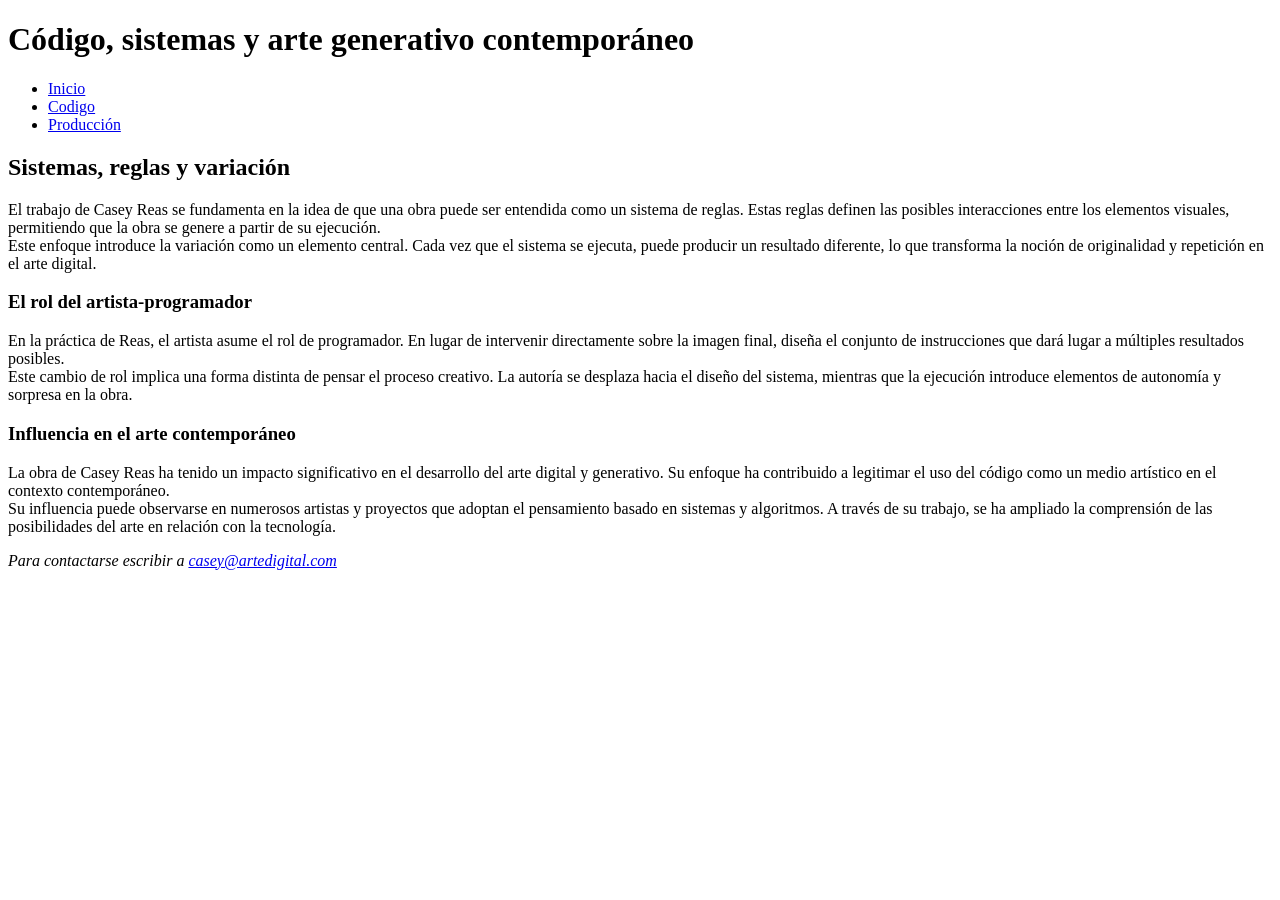
==== codigo.html @ 0ed300e7 "Estructura inicial del proyecto: carpetas, fotos y texto" ====
<!doctype html>
<html lang="es">
    <head>
        <meta charset="UTF-8">
        <title>Casey Reas</title>
    </head>
    <body>
        <header>
            <h1>Código, sistemas y arte generativo contemporáneo</h1>
        </header>
        <nav>
            <ul class="menu">
                <li><a href="index.html">Inicio</a></li>
                <li><a href="codigo.html">Codigo</a></li>
                <li><a href="produccion.html">Producción</a></li>
            </ul>
        </nav>
        <main>
            <section>
                <h2>Sistemas, reglas y variación</h2>
                <p>El trabajo de Casey Reas se fundamenta en la idea de que una obra puede ser entendida como un sistema de reglas. Estas reglas definen las posibles 
                    interacciones entre los elementos visuales, permitiendo que la obra se genere a partir de su ejecución.
                    <br>
                    Este enfoque introduce la variación como un elemento central. Cada vez que el sistema se ejecuta, puede producir un resultado diferente, lo que 
                    transforma la noción de originalidad y repetición en el arte digital.
                </p>
            </section>
            <section>
                <article>
                    <h3>El rol del artista-programador</h3>
                    <p>En la práctica de Reas, el artista asume el rol de programador. En lugar de intervenir directamente sobre la imagen final, diseña el conjunto 
                        de instrucciones que dará lugar a múltiples resultados posibles.
                        <br>
                        Este cambio de rol implica una forma distinta de pensar el proceso creativo. La autoría se desplaza hacia el diseño del sistema, mientras que 
                        la ejecución introduce elementos de autonomía y sorpresa en la obra.
                    </p>
                </article>
                <article>
                    <h3>Influencia en el arte contemporáneo</h3>
                    <p>La obra de Casey Reas ha tenido un impacto significativo en el desarrollo del arte digital y generativo. Su enfoque ha contribuido a legitimar 
                        el uso del código como un medio artístico en el contexto contemporáneo.
                        <br>
                        Su influencia puede observarse en numerosos artistas y proyectos que adoptan el pensamiento basado en sistemas y algoritmos. A través de su 
                        trabajo, se ha ampliado la comprensión de las posibilidades del arte en relación con la tecnología.
                    </p>
                </article>
            </section>
        </main>
        <footer>
            <address>
                <p>Para contactarse escribir a <a href="mailto:casey@artedigital.com">casey@artedigital.com</a></p>
            </address>
        </footer>
    </body>
</html>
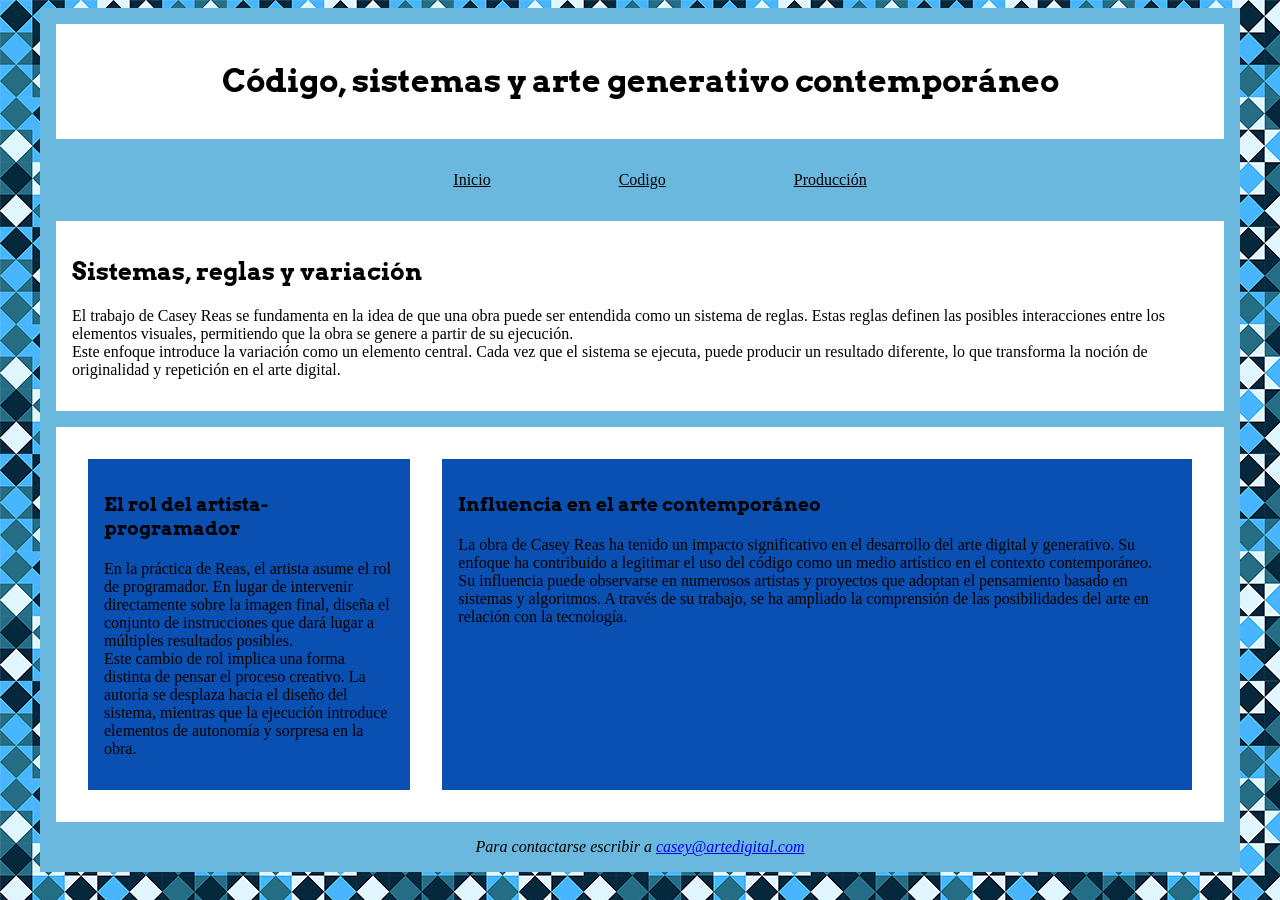
==== commit 984fbdc0: "Estructura html completa,  estilos de header, nav, columnas e imágenes" ====
--- a/codigo.html
+++ b/codigo.html
@@ -3,13 +3,18 @@
     <head>
         <meta charset="UTF-8">
         <title>Casey Reas</title>
+        <link rel="preconnect" href="https://fonts.googleapis.com">
+        <link rel="preconnect" href="https://fonts.gstatic.com" crossorigin>
+        <link href="https://fonts.googleapis.com/css2?family=Arvo:ital,wght@0,400;0,700;1,400;1,700&display=swap" rel="stylesheet">
+        <link rel="stylesheet" href="css/estilos.css">
     </head>
     <body>
+        <div id="contenedor">
         <header>
             <h1>Código, sistemas y arte generativo contemporáneo</h1>
         </header>
         <nav>
-            <ul class="menu">
+            <ul>
                 <li><a href="index.html">Inicio</a></li>
                 <li><a href="codigo.html">Codigo</a></li>
                 <li><a href="produccion.html">Producción</a></li>
@@ -25,8 +30,8 @@
                     transforma la noción de originalidad y repetición en el arte digital.
                 </p>
             </section>
-            <section>
-                <article>
+            <section class="columnas2">
+                <article class="columnas2-uno">
                     <h3>El rol del artista-programador</h3>
                     <p>En la práctica de Reas, el artista asume el rol de programador. En lugar de intervenir directamente sobre la imagen final, diseña el conjunto 
                         de instrucciones que dará lugar a múltiples resultados posibles.
@@ -35,7 +40,7 @@
                         la ejecución introduce elementos de autonomía y sorpresa en la obra.
                     </p>
                 </article>
-                <article>
+                <article class="columnas2-dos">
                     <h3>Influencia en el arte contemporáneo</h3>
                     <p>La obra de Casey Reas ha tenido un impacto significativo en el desarrollo del arte digital y generativo. Su enfoque ha contribuido a legitimar 
                         el uso del código como un medio artístico en el contexto contemporáneo.
@@ -51,5 +56,6 @@
                 <p>Para contactarse escribir a <a href="mailto:casey@artedigital.com">casey@artedigital.com</a></p>
             </address>
         </footer>
+        </div>
     </body>
 </html>
--- a/css/estilos.css
+++ b/css/estilos.css
@@ -0,0 +1,100 @@
+* { 
+	box-sizing: border-box; } /*para respetar mejor el tamaño de las columnas*/ 
+
+
+h1,h2,h3{
+    font-family: arvo, serif;
+}
+
+body {
+    background-image: url(../imagenes/fondo.png);
+    display: flex; /* activa flexbox para centrar el contenedor*/
+	justify-content: center;
+}
+
+
+#contenedor {
+    max-width: 75rem;
+    background: #6bb8df;
+}
+
+header {
+	background: rgb(255, 255, 255);
+	text-align: center;
+    padding: 1rem;
+	margin: 1rem; /*separa el header del contenedor para que no este pegado*/
+}
+
+
+section {
+	background: rgb(255, 255, 255);
+    padding: 1rem;
+	margin: 1rem; /*separa el section del contenedor para que no este pegado*/
+}
+
+article {
+	background-color: #0a50b2;
+    padding: 1rem;
+	margin: 1rem;
+}
+
+footer{
+    text-align: center;
+}
+
+nav ul {
+    display: flex;
+    justify-content: center;
+    list-style: none;
+}
+    
+nav li {
+    margin: 1rem; /*separa li*/
+} 
+
+nav a {
+    padding: 0rem 3rem; /*separa enlaces de menu y hace que el area de click sea mas grande*/
+}
+
+.columnas1, .columnas2{
+    display: flex;
+
+}
+
+.columnas2-uno {
+    width: 30%;
+}
+
+.columnas2-dos {
+    width: 70%;
+}
+
+
+
+img {
+    display: block;
+    max-width: 100%; /*limite de ancho de la imagen*/
+    height: auto; /*se achica proporcionalmente, sin deformarse*/
+    margin: 1rem auto; 
+}
+
+.imagen1 {
+    width: 40rem;
+}
+
+
+nav a:link { /*link no visitado*/
+    color: black;
+}
+
+nav a:visited { /*link visitado*/
+    color: purple;
+}
+
+nav a:hover { /*link cuando paso el mouse por encima*/
+    color: red;
+}
+
+nav a:active { /*link al hacer click*/
+    color: orange;
+}
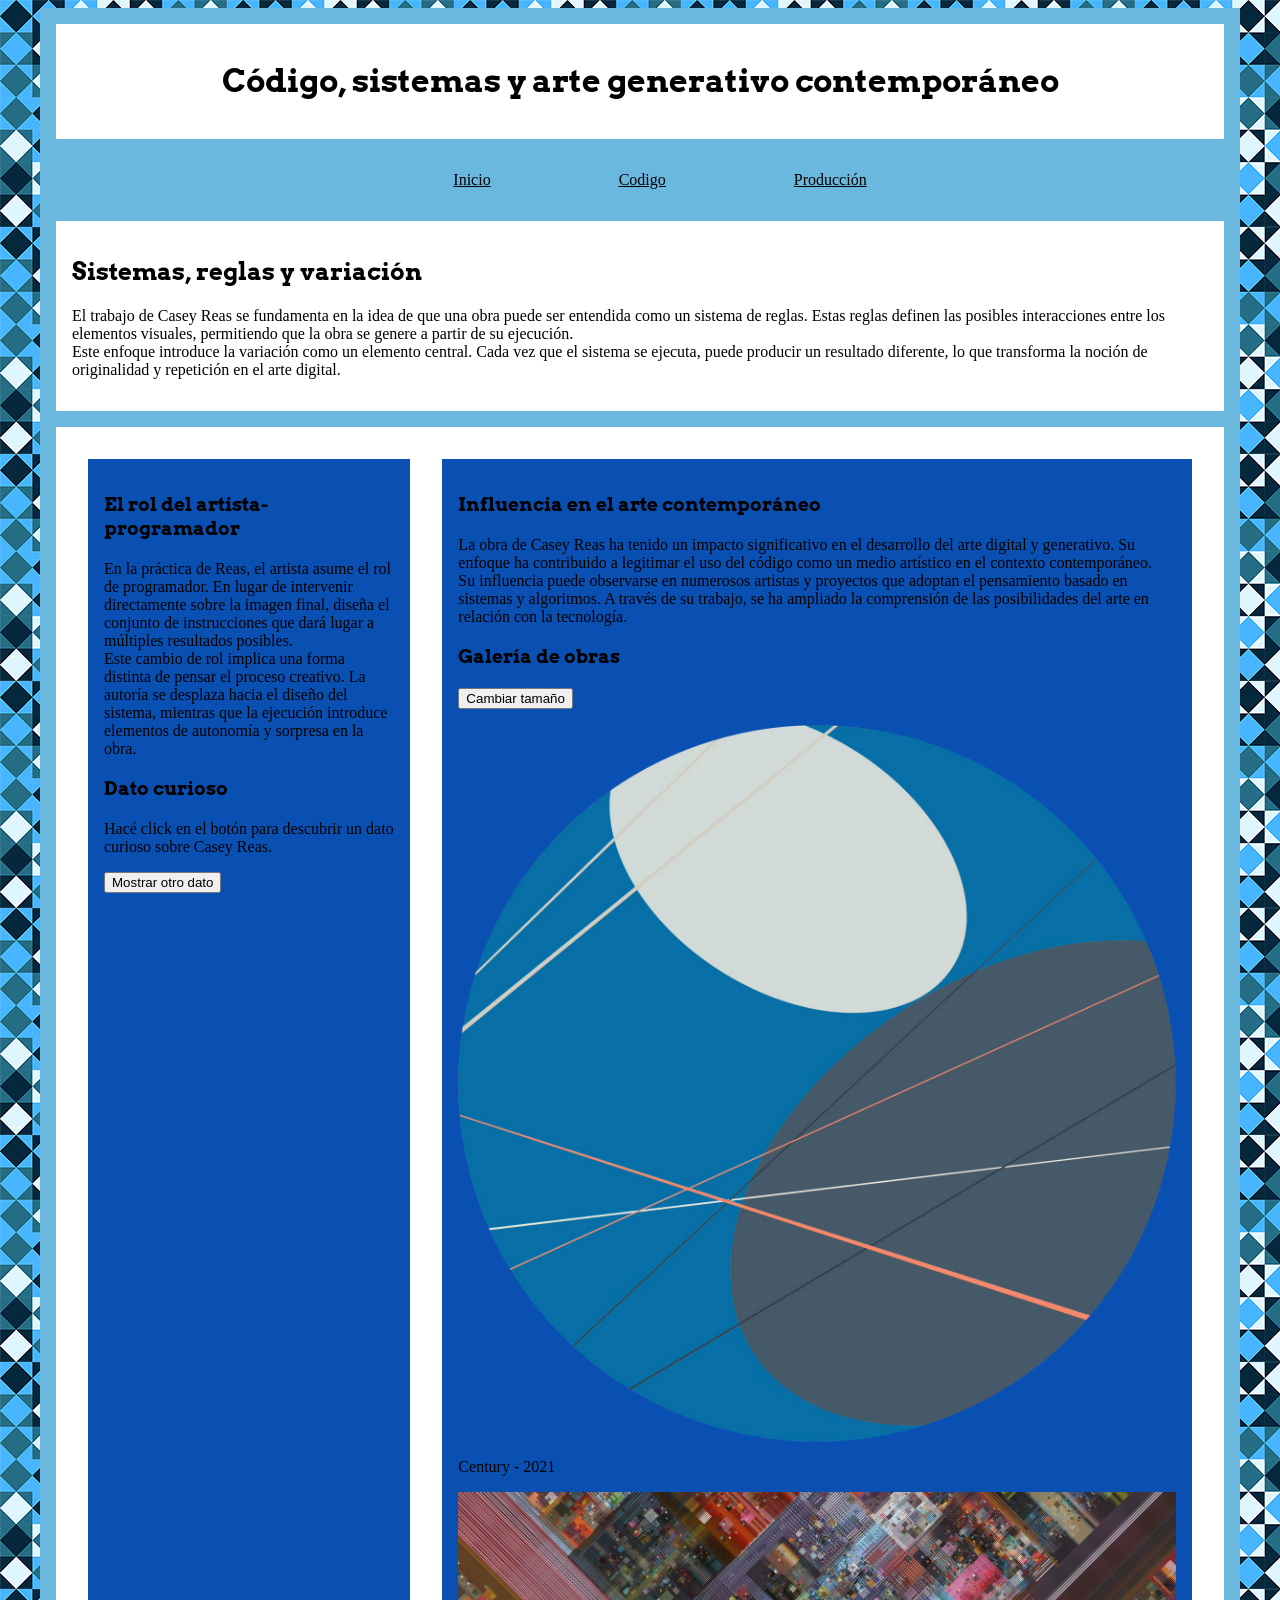
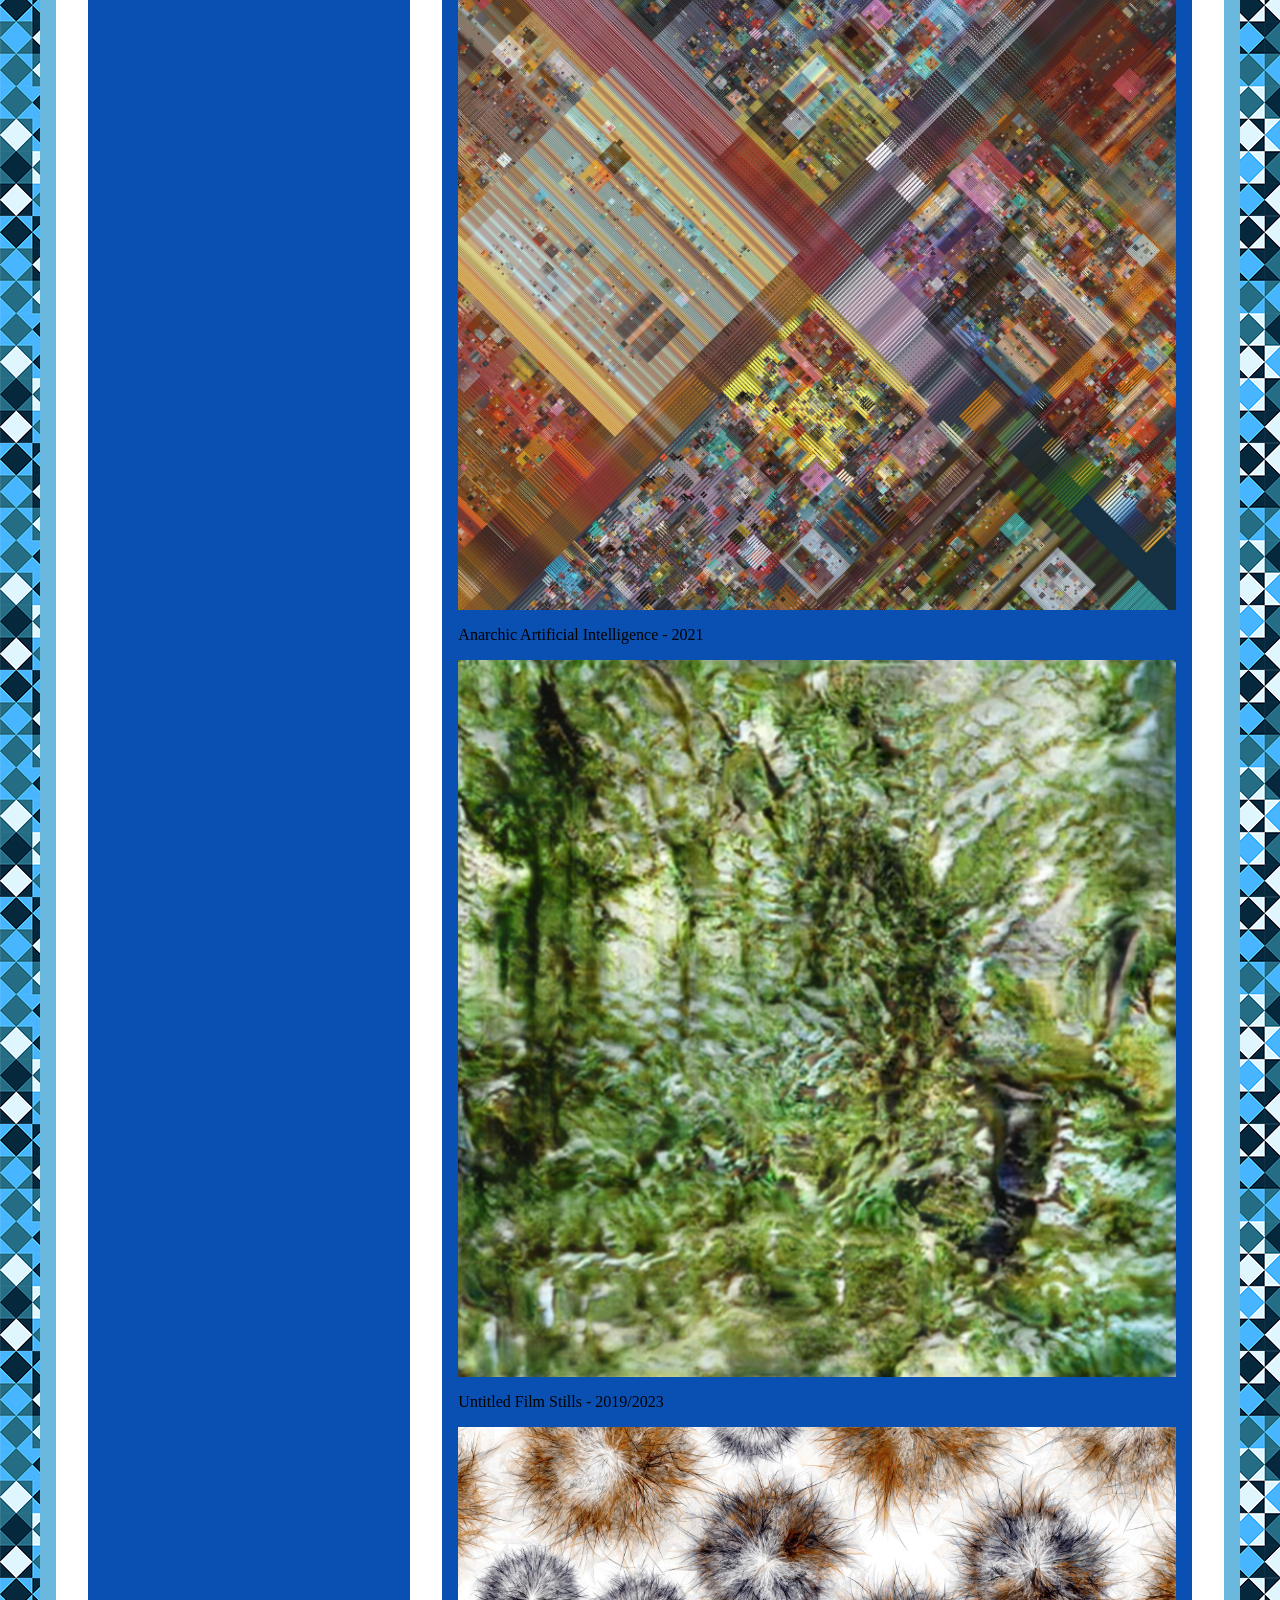
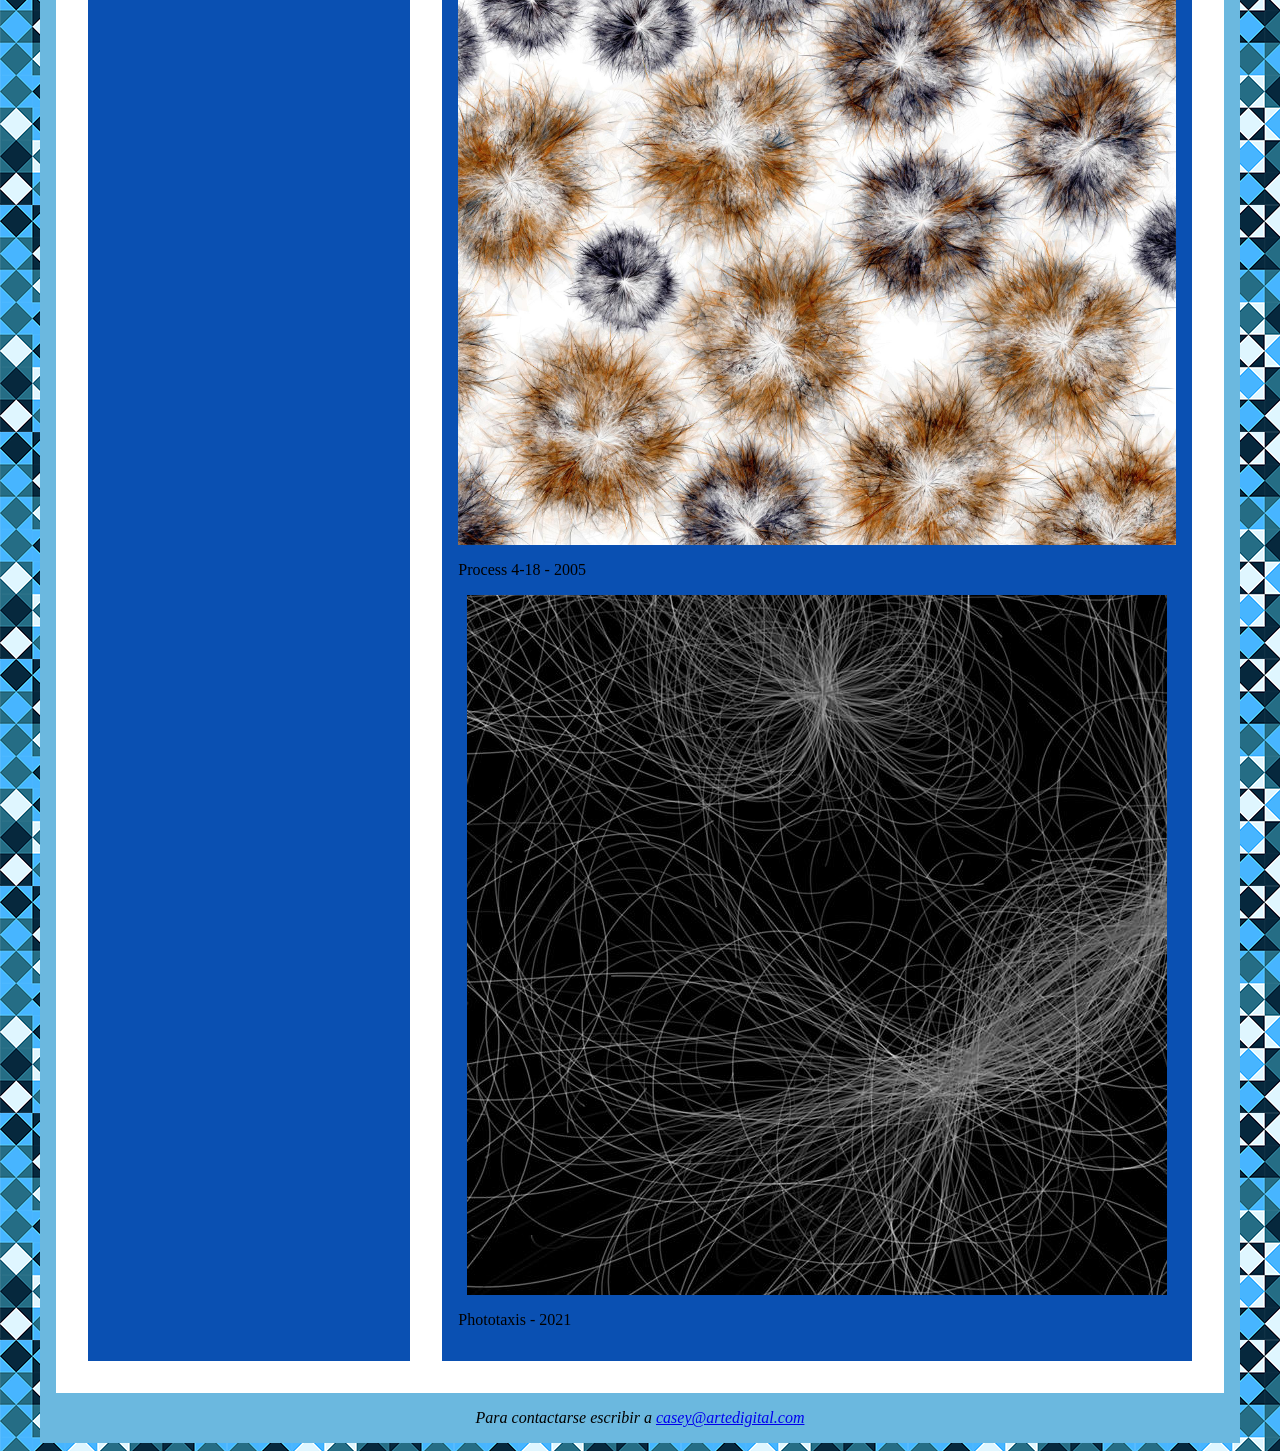
==== commit 6efb4a13: "Agregue funcionalidades y complete ejercicio" ====
--- a/codigo.html
+++ b/codigo.html
@@ -39,6 +39,9 @@
                         Este cambio de rol implica una forma distinta de pensar el proceso creativo. La autoría se desplaza hacia el diseño del sistema, mientras que 
                         la ejecución introduce elementos de autonomía y sorpresa en la obra.
                     </p>
+                    <h3>Dato curioso</h3>
+                    <p id="dato-curioso">Hacé click en el botón para descubrir un dato curioso sobre Casey Reas.</p>
+                    <button id="boton-dato">Mostrar otro dato</button>
                 </article>
                 <article class="columnas2-dos">
                     <h3>Influencia en el arte contemporáneo</h3>
@@ -48,6 +51,9 @@
                         Su influencia puede observarse en numerosos artistas y proyectos que adoptan el pensamiento basado en sistemas y algoritmos. A través de su 
                         trabajo, se ha ampliado la comprensión de las posibilidades del arte en relación con la tecnología.
                     </p>
+                    <h3>Galería de obras</h3>
+                    <button id="boton-tamaño">Cambiar tamaño</button>
+                    <div id="galeria"></div>
                 </article>
             </section>
         </main>
@@ -57,5 +63,7 @@
             </address>
         </footer>
         </div>
+        <script src="js/datoscuriosos.js"></script>
+        <script src="js/galeria.js"></script>
     </body>
 </html>
